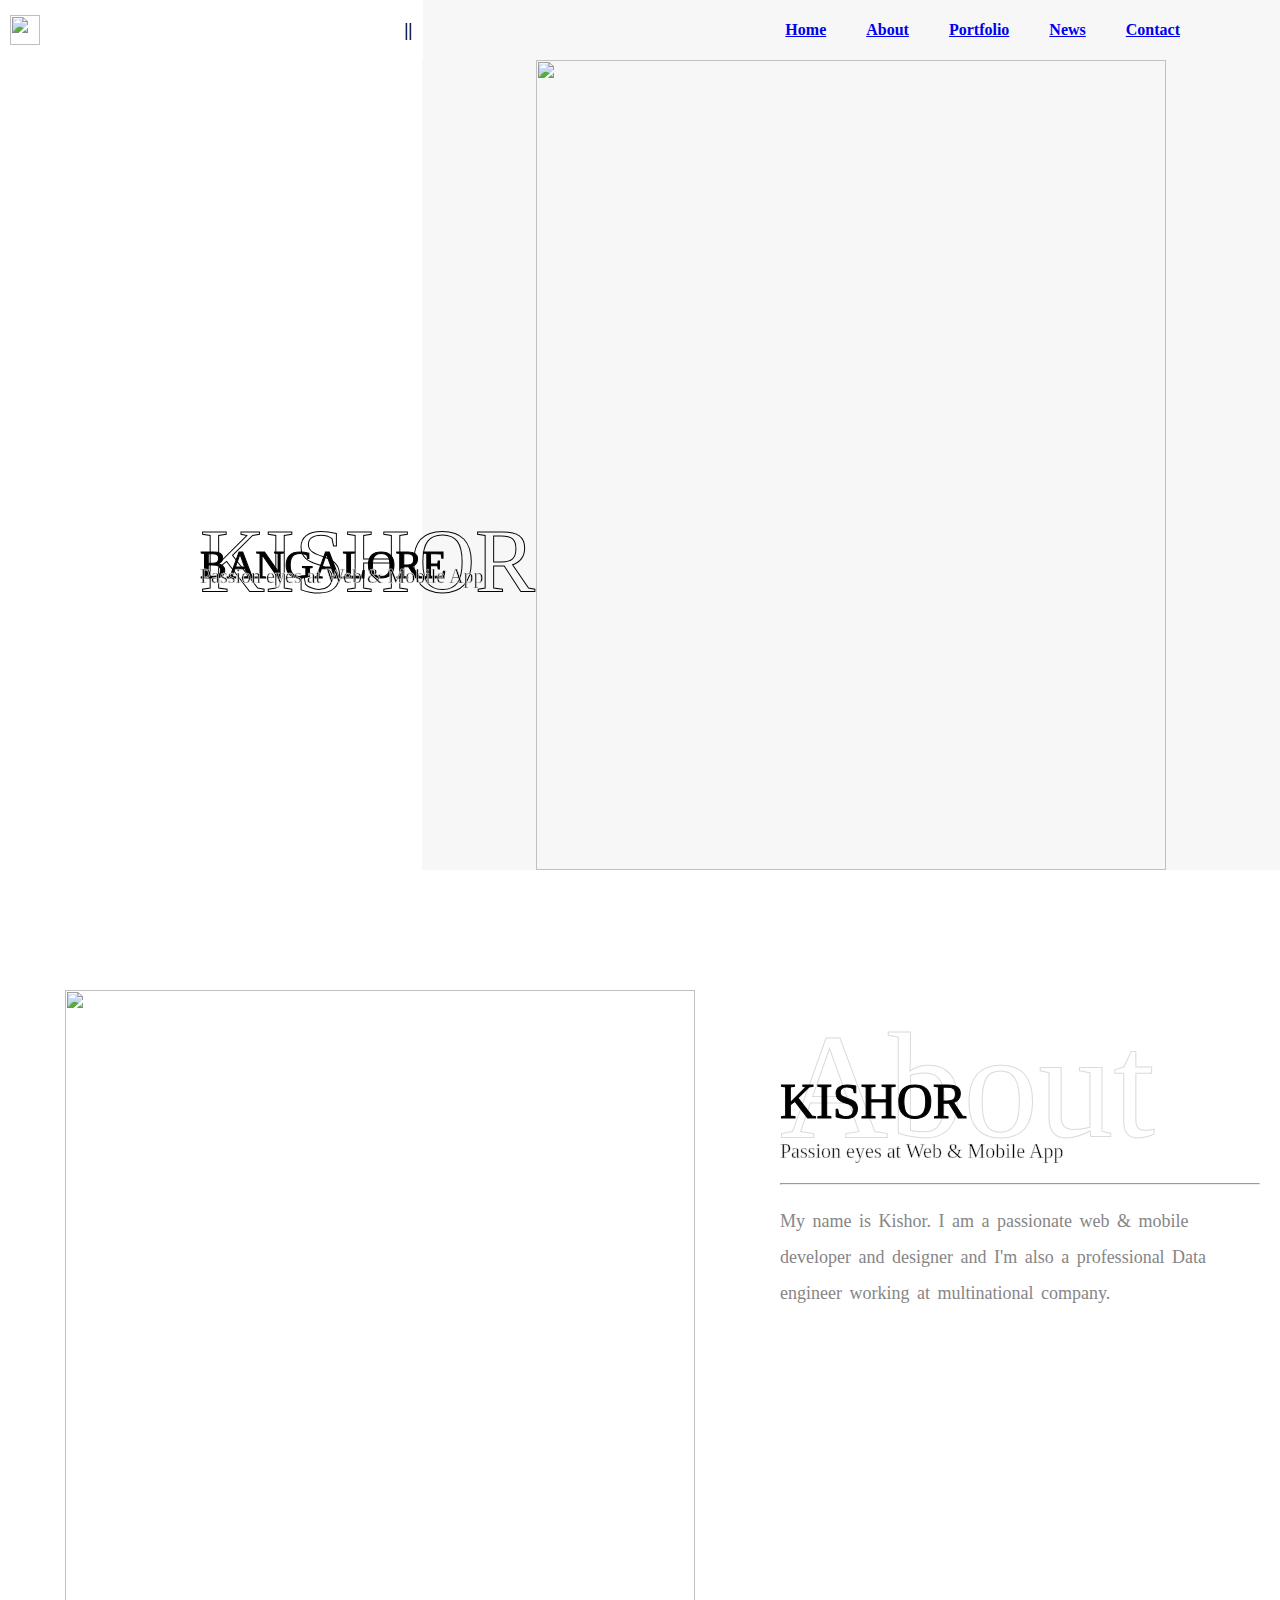
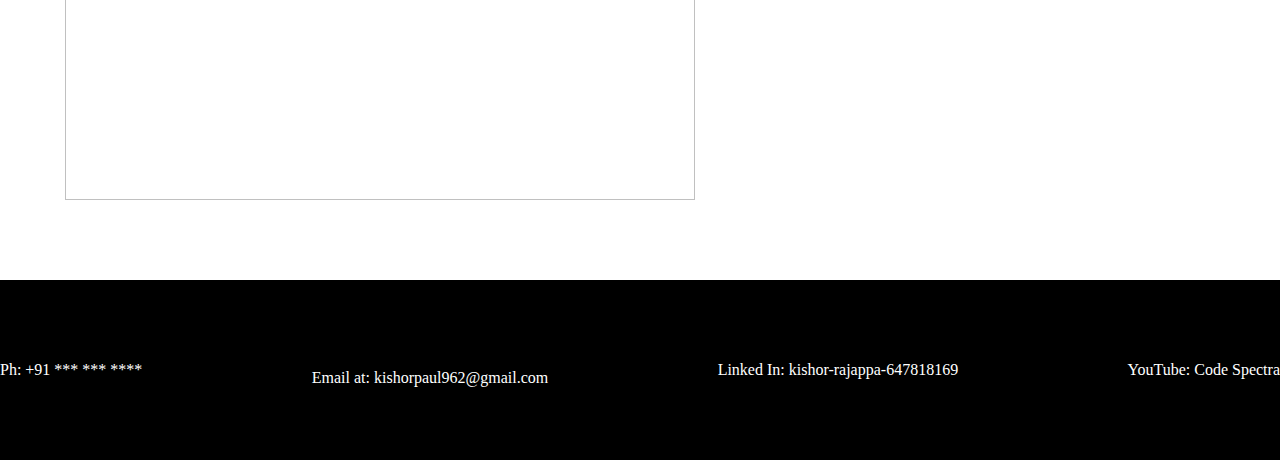
==== kishor_portfolio_1/index.html @ 550e4ead "Add files via upload" ====
<html>
	<style>
		html {
			  scroll-behavior: smooth;
			}
		body{
			background-color:#fff;
			margin:0;
			padding:0;
		}
		.header-bar{
			background-color:white;
			width:100%;
			height:60px;
			align-items:center;
			text-align:center;
			display:flex;
			position:fixed;
			top:0px;
		}
		.cmp_img{
			wigth:150px;
			height:30px;
		}
		.header-bar-1{
			background-color: #fff;
			height:100%;
			position:relative;
			padding-left:10px;
			padding-right:10px;
			align-items:center;
			width:35%;
			display:flex;
			justify-content:space-between; 
		}
		.header-bar-2{
			background-color: #f7f7f7;
			height:100%;
			position:relative;
			padding-left:10px;
			padding-right:100px;
			align-items:center;
			width:65%;
			display:flex;
			justify-content:end; 
		}
		nav{
			display:flex;
			list-style:none;
			align-items:center;
			text-align:center;
			font-weight:bold;
		}
		nav li ul:hover{
			cursor:pointer;
		}
		.home-bar{
			width:100%;
			margin:0;
			margin-top:60px;
			padding:0;
			height:90vh;
			display:flex;
			margin-bottom: 100px;
		}
		.home-bar-1{
			background-color: #fff;
			height:90vh;
			display: block;
			margin-left: auto;
			margin-right: auto;
			width:33%;
		}
		.home-bar-2{
			background-color: #f7f7f7;
			height:90vh;
			display: block;
			margin-left: auto;
			margin-right: auto;
			width:67%;
		}
		.home-name{
			font-size:90px;
		  -webkit-text-stroke: 1px #000;
			color: transparent;
			position:relative;
			z-index:9;
			margin-left: auto;
			margin-right: auto;
			right:-200px;
			top:40vh;
			display: block;			
		}
		.home-add{
			font-size:40px;
		  -webkit-text-stroke: 1px #000;
			color: black;
			position:relative;
			z-index:9;
			margin-left: auto;
			margin-right: auto;
			right:-200px;
			top:22vh;
			display: block;	
			text-transform: uppercase;			
		}
		.home-domain{
			font-size:20px;
		  -webkit-text-stroke: .5px #efefef;
			color: black;
			position:relative;
			z-index:9;
			margin-left: auto;
			margin-right: auto;
			right:-200px;
			top:15vh;
			display: block;				
		}
		.home_img{
			height:90vh;
			width:70vh;
			display: block;
			margin-left: auto;
			margin-right: auto;
			margin-top:auto;
		}
		.about-bar{
			width:100%;
			margin:0;
			height:90vh;
			display:flex;
			background-color:#fff;
			margin-bottom: 100px;
		}
		.about-bar-1{
			background-color: white;
			height:90vh;
			display: block;
			margin-left: auto;
			margin-right: auto;
			width:60%;
			padding:20px;
		}
		.about-bar-2{
			padding:20px;
			background-color: white;
			height:90vh;
			display: block;
			margin-left: auto;
			margin-right: auto;
			width:40%;
		}
		.about-about{
			font-size:150px;
		  -webkit-text-stroke: 1px #dbdbd9;
			color: transparent;
			z-index:9;
			margin-left: auto;
			margin-right: auto;
			margin-top:10px;
			right:200px;
			top:0vh;
			display: block;
		}
		.about-name{
			font-size:50px;
		  -webkit-text-stroke: 1px #000;
			color: black;
			margin-top:-250px;
			margin-left: 0px;
		}
		.about-domain{			
			font-size:20px;
		  -webkit-text-stroke: .5px #efefef;
			color: black;	
			margin-left: 0px;
			position: relative;
			margin-top:-40px;
		}
		.about-description{
			font-weight: lighter;
			font-family:cursive;
			font-size: 18px;
			word-spacing: 3;
			color: #868686;
			line-height: 2;
		}	
		.footer-bar{
			background-color: #000;
			height:20vh;
			width:100%;
		}
		.footer-bar-info{
			background-color: #000;
			height:100%;
			position:relative;
			align-items:center;
			width:100%;
			display:flex;
			justify-content:space-between; 
			color: #fff;
		}
	</style>

	<body>
		<div class="header-bar">
			<div class="header-bar-1">
				<img class="cmp_img" src=".\images\k_white.png"/>
				<h3>||</h3>
			</div>
			<div class="header-bar-2">
				<nav>
					<li><ul><a href="#home-bar">Home</a></ul><li>
					<li><ul><a href="#about-bar">About</a></ul><li>
					<li><ul><a href="#about-bar">Portfolio</a></ul><li>
					<li><ul><a href="#about-bar">News</a></ul><li>
					<li><ul><a href="#footer-bar">Contact</a></ul><li>
				</nav>
			</div>
		</div>
		<div class="home-bar" id="home-bar">
			<div class="home-bar-1">
				<p class="home-name">KISHOR</p>
				<p class="home-add">Bangalore</p>
				<p class="home-domain">Passion eyes at Web & Mobile App</p>
			</div>
			<div class="home-bar-2">
				<img class="home_img" src=".\images\\download.jpg"/>
			</div>
		</div>
		<div class="about-bar" id="about-bar">
			<div class="about-bar-1">
				<img class="home_img" src=".\images\IMG_0553.jpeg"/>
			</div>
			<div class="about-bar-2">
				<p class="about-about">About</p>
				<p class="about-name">KISHOR</p>	
				<p class="about-domain">Passion eyes at Web & Mobile App</p>
				<hr>
				<p class="about-description">My name is Kishor. I am a passionate web & mobile developer and designer and I'm also a professional Data engineer working at multinational company.</p>
			</div>
		</div>
		<div class="footer-bar" id="footer-bar">
			<div class="footer-bar-info">
				<div><p>Ph: +91 *** *** ****</p></div>
				<div><p></p>Email at: kishorpaul962@gmail.com</div>
				<div><p>Linked In: kishor-rajappa-647818169</p></div>
				<div><p>YouTube: Code Spectra</p></div>
			</div>
		</div>
	</body>
</html>
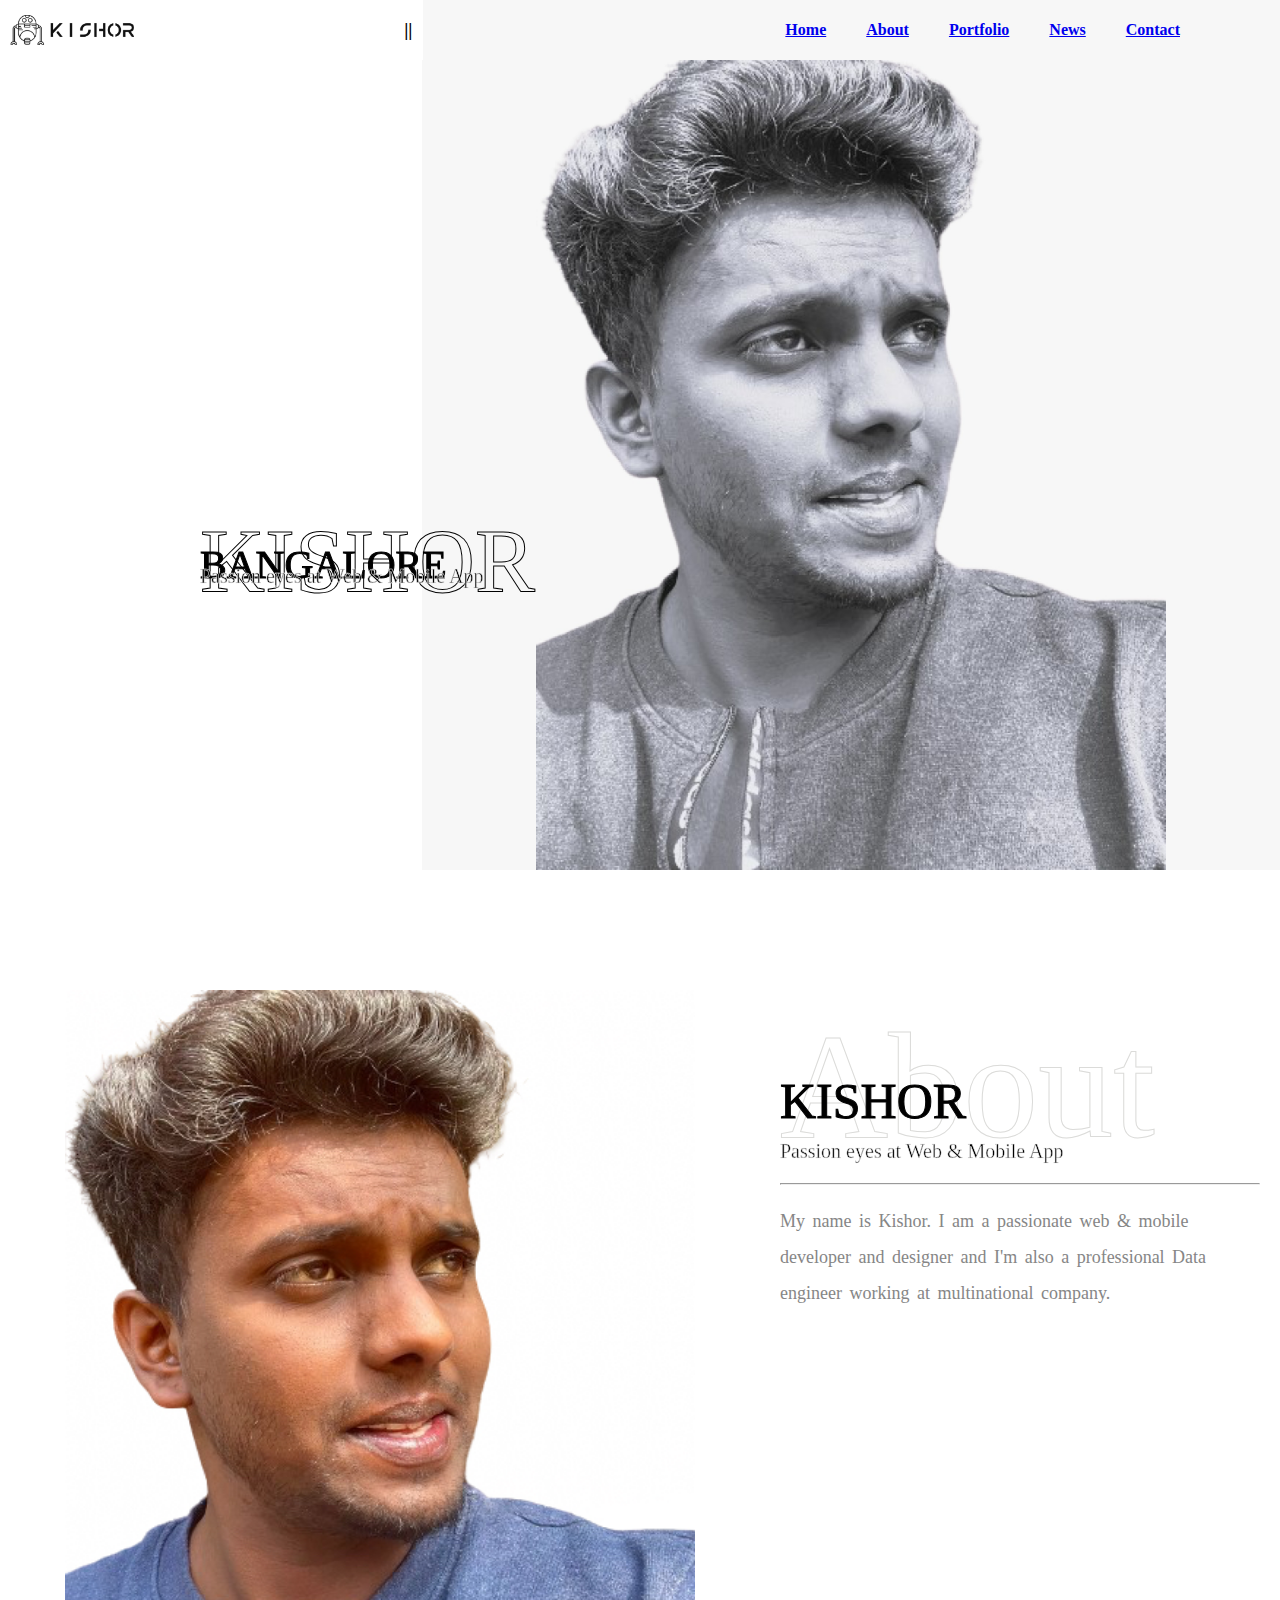
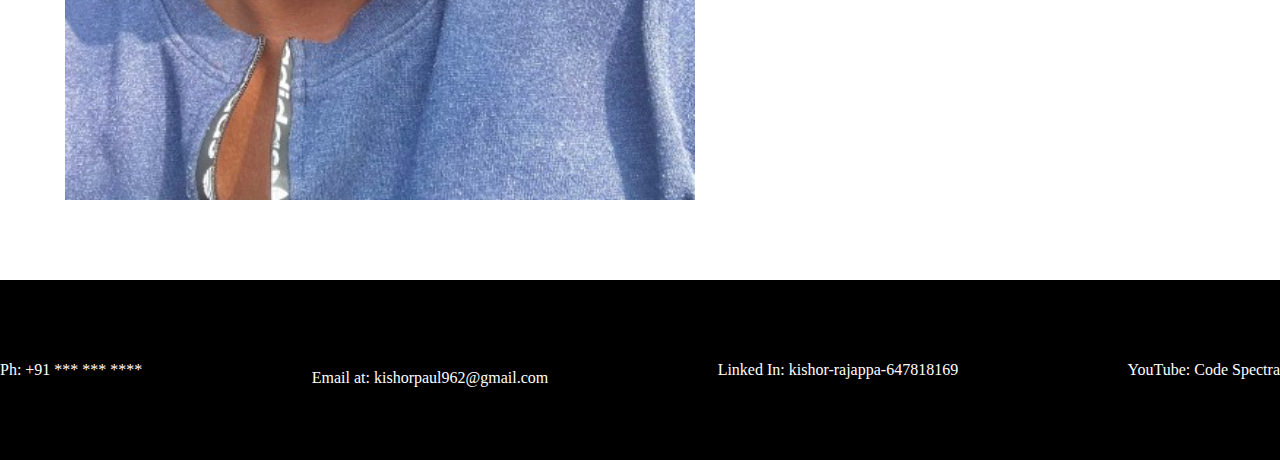
==== commit 396143f8: "Update index.html" ====
--- a/kishor_portfolio_1/index.html
+++ b/kishor_portfolio_1/index.html
@@ -205,7 +205,7 @@
 	<body>
 		<div class="header-bar">
 			<div class="header-bar-1">
-				<img class="cmp_img" src=".\images\k_white.png"/>
+				<img class="cmp_img" src=".\image\k_white.png"/>
 				<h3>||</h3>
 			</div>
 			<div class="header-bar-2">
@@ -225,12 +225,12 @@
 				<p class="home-domain">Passion eyes at Web & Mobile App</p>
 			</div>
 			<div class="home-bar-2">
-				<img class="home_img" src=".\images\\download.jpg"/>
+				<img class="home_img" src=".\image\download.jpg"/>
 			</div>
 		</div>
 		<div class="about-bar" id="about-bar">
 			<div class="about-bar-1">
-				<img class="home_img" src=".\images\IMG_0553.jpeg"/>
+				<img class="home_img" src=".\image\IMG_0553.jpeg"/>
 			</div>
 			<div class="about-bar-2">
 				<p class="about-about">About</p>
@@ -249,4 +249,4 @@
 			</div>
 		</div>
 	</body>
-</html>+</html>
